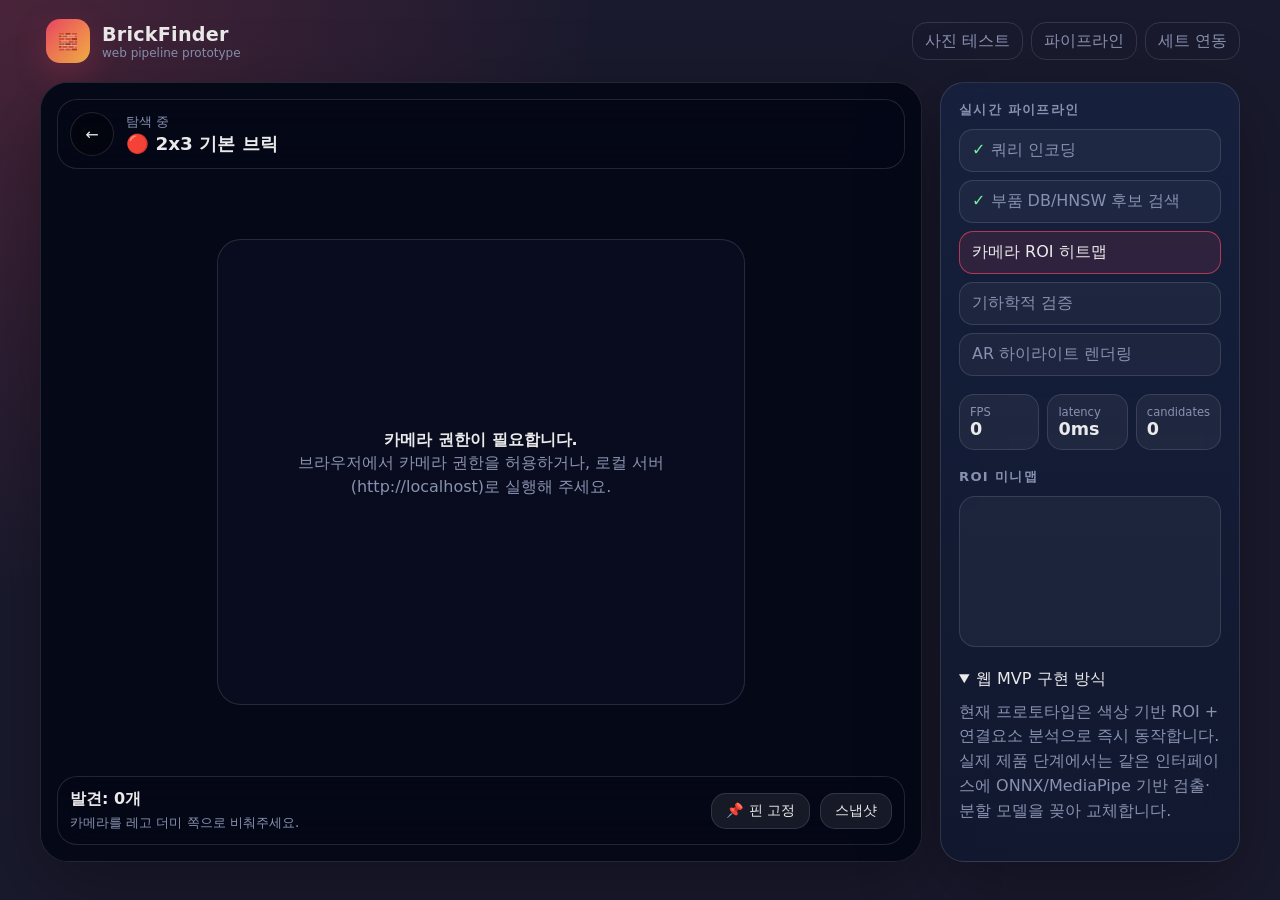
==== frontend/index.html @ 0f387ba3 "can access external network" ====
<!doctype html>
<html lang="ko">
  <head>
    <meta charset="utf-8" />
    <meta name="viewport" content="width=device-width, initial-scale=1" />
    <title>BrickFinder Web Prototype</title>
    <meta name="description" content="레고 블록 실시간 탐색 앱 웹 프로토타입" />
    <link rel="stylesheet" href="./src/styles.css" />
  </head>
  <body>
    <div class="app-shell">
      <header class="top-header">
        <button class="brand" id="goHome" aria-label="홈으로 이동">
          <span class="logo-brick" aria-hidden="true">🧱</span>
          <span>
            <strong>BrickFinder</strong>
            <small>web pipeline prototype</small>
          </span>
        </button>
        <div class="header-actions">
          <button class="ghost-button" id="openImageEval" type="button">사진 테스트</button>
          <button class="ghost-button" id="openArchitecture">파이프라인</button>
          <button class="ghost-button" id="openSetScreen">세트 연동</button>
        </div>
      </header>

      <main>
        <section class="screen active" id="homeScreen" aria-labelledby="homeTitle">
          <div class="hero-grid">
            <div class="hero-card glass-card">
              <div class="camera-placeholder" id="queryDropZone">
                <input id="manualImageInput" type="file" accept="image/*" hidden />
                <canvas id="manualPreview" width="480" height="300" aria-label="설명서 이미지 미리보기"></canvas>
                <div class="placeholder-copy" id="manualPlaceholder">
                  <span>📷</span>
                  <strong>실시간 카메라 탐지</strong>
                  <small>휴대폰 카메라로 레고 더미를 비추면 색상 ROI 후보를 바로 표시합니다.</small>
                </div>
              </div>
              <div class="row gap">
                <button class="primary-button" id="analyzeManualImage">카메라 바로 시작</button>
                <button class="secondary-button" id="pickManualImage">사진으로 타깃 만들기</button>
              </div>
            </div>

            <div class="query-panel glass-card">
              <p class="eyebrow">live camera search</p>
              <h1 id="homeTitle">카메라로 바로 레고 부품을 찾습니다</h1>
              <p class="subcopy">기본 타깃으로 카메라가 바로 열립니다. 바꾸고 싶으면 아래에 “빨간색 2x3 기본 브릭”, “blue 1x4 plate”처럼 입력하세요.</p>

              <label class="input-label" for="textQuery">자연어/텍스트 쿼리</label>
              <div class="query-input-row">
                <input id="textQuery" type="text" value="빨간색 2x3 기본 브릭" autocomplete="off" />
                <button class="primary-button" id="startTextSearch">카메라 탐지 시작</button>
              </div>

              <div class="row gap wrap">
                <button class="secondary-button" id="voiceButton">🎤 음성으로 말하기</button>
                <button class="secondary-button" id="demoButton">⚡ 데모 타깃: 파란 1x4 브릭</button>
              </div>

              <div class="recent-block">
                <div class="section-title">최근 탐색</div>
                <div class="chip-row" id="recentChips"></div>
              </div>

              <div class="match-card" id="currentTargetCard" hidden>
                <div class="swatch" id="targetSwatch"></div>
                <div>
                  <strong id="targetName">-</strong>
                  <small id="targetMeta">-</small>
                </div>
                <button class="mini-button" id="targetDetailButton">상세</button>
              </div>
            </div>
          </div>
        </section>

        <section class="screen" id="imageEvalScreen" aria-labelledby="imageEvalTitle">
          <div class="image-eval-layout">
            <div class="glass-card image-eval-card">
              <button class="ghost-button" id="backFromImageEval">← 홈으로</button>
              <p class="eyebrow">offline accuracy check</p>
              <h2 id="imageEvalTitle">정지 이미지에서 블록 찾기</h2>
              <p class="subcopy">레고 더미 사진을 올리고 찾을 블록을 입력하면 백엔드 검색 결과를 박스로 표시합니다.</p>

              <label class="input-label" for="imageEvalQuery">찾을 블록</label>
              <div class="query-input-row">
                <input id="imageEvalQuery" type="text" value="2x4 red brick" autocomplete="off" />
                <button class="primary-button" id="runImageEval" disabled>이미지 검색</button>
              </div>

              <input id="imageEvalInput" type="file" accept="image/*" hidden />
              <div class="row gap wrap">
                <button class="secondary-button" id="pickImageEval">레고 더미 이미지 선택</button>
                <span class="fine-print" id="imageEvalFileName">선택된 이미지 없음</span>
              </div>
              <p class="fine-print" id="imageEvalStatus">백엔드가 켜져 있어야 합니다: /api/search/image</p>
            </div>

            <div class="glass-card image-result-card">
              <div class="image-result-stage">
                <canvas id="imageEvalCanvas" width="960" height="640" aria-label="이미지 검색 결과"></canvas>
                <div class="placeholder-copy" id="imageEvalPlaceholder">
                  <span>▣</span>
                  <strong>이미지를 선택하면 결과가 여기에 표시됩니다</strong>
                  <small>상위 후보 bbox, confidence, 색상 지배도, 형상 점수를 함께 확인할 수 있습니다.</small>
                </div>
              </div>
              <div class="image-result-summary">
                <div>
                  <div class="section-title">검색 결과</div>
                  <strong id="imageEvalSummary">아직 실행하지 않음</strong>
                </div>
                <div class="metrics-grid compact">
                  <div><small>proposals</small><strong id="imageEvalProposalCount">0</strong></div>
                  <div><small>detections</small><strong id="imageEvalDetectionCount">0</strong></div>
                  <div><small>top score</small><strong id="imageEvalTopScore">0%</strong></div>
                </div>
              </div>
              <div class="image-detection-list" id="imageEvalDetections"></div>
            </div>
          </div>
        </section>

        <section class="screen" id="arScreen" aria-labelledby="arTitle">
          <div class="ar-layout">
            <div class="viewer-card">
              <video id="cameraVideo" playsinline muted autoplay></video>
              <canvas id="overlayCanvas"></canvas>
              <canvas id="workCanvas" width="320" height="240" hidden></canvas>
              <div class="ar-top-bar">
                <button class="circle-button" id="backFromAr" aria-label="뒤로">←</button>
                <div>
                  <small>탐색 중</small>
                  <h2 id="arTitle">-</h2>
                </div>
              </div>
              <div class="ar-bottom-bar">
                <div>
                  <strong id="foundCount">발견: 0개</strong>
                  <small id="statusText">카메라를 레고 더미 쪽으로 비춰주세요.</small>
                </div>
                <div class="row gap">
                  <button class="secondary-button small" id="pinButton">📌 핀 고정</button>
                  <button class="secondary-button small" id="snapshotButton">스냅샷</button>
                </div>
              </div>
              <div class="camera-error" id="cameraError" hidden>
                <strong>카메라 권한이 필요합니다.</strong>
                <p>브라우저에서 카메라 권한을 허용하거나, 로컬 서버(http://localhost)로 실행해 주세요.</p>
              </div>
            </div>

            <aside class="pipeline-panel glass-card">
              <div class="section-title">실시간 파이프라인</div>
              <ol class="pipeline-list" id="pipelineList">
                <li data-step="query">쿼리 인코딩</li>
                <li data-step="index">부품 DB/HNSW 후보 검색</li>
                <li data-step="roi">카메라 ROI 히트맵</li>
                <li data-step="verify">기하학적 검증</li>
                <li data-step="render">AR 하이라이트 렌더링</li>
              </ol>

              <div class="metrics-grid">
                <div><small>FPS</small><strong id="fpsMetric">0</strong></div>
                <div><small>latency</small><strong id="latencyMetric">0ms</strong></div>
                <div><small>candidates</small><strong id="candidateMetric">0</strong></div>
              </div>

              <div class="heatmap-card">
                <div class="section-title">ROI 미니맵</div>
                <canvas id="miniHeatmap" width="210" height="150"></canvas>
              </div>

              <details open>
                <summary>웹 MVP 구현 방식</summary>
                <p>
                  현재 프로토타입은 색상 기반 ROI + 연결요소 분석으로 즉시 동작합니다.
                  실제 제품 단계에서는 같은 인터페이스에 ONNX/MediaPipe 기반 검출·분할 모델을 꽂아 교체합니다.
                </p>
              </details>
            </aside>
          </div>
        </section>

        <section class="screen" id="detailScreen" aria-labelledby="detailTitle">
          <div class="detail-card glass-card">
            <button class="ghost-button" id="backFromDetail">← 돌아가기</button>
            <div class="render-box" id="detailRenderBox">
              <div class="lego-render" id="legoRender"></div>
            </div>
            <p class="eyebrow">part detail</p>
            <h2 id="detailTitle">부품 상세</h2>
            <dl class="detail-list">
              <div><dt>이름</dt><dd id="detailName">-</dd></div>
              <div><dt>색상</dt><dd id="detailColor">-</dd></div>
              <div><dt>파트 번호</dt><dd id="detailPartNum">-</dd></div>
              <div><dt>카테고리</dt><dd id="detailCategory">-</dd></div>
              <div><dt>쿼리 소스</dt><dd id="detailSource">-</dd></div>
            </dl>
            <button class="primary-button wide" id="startFromDetail">🔍 이 부품으로 탐색 시작</button>
          </div>
        </section>

        <section class="screen" id="setScreen" aria-labelledby="setTitle">
          <div class="set-grid">
            <div class="glass-card set-search-card">
              <button class="ghost-button" id="backFromSet">← 홈으로</button>
              <p class="eyebrow">Rebrickable set import</p>
              <h2 id="setTitle">세트 번호로 부품 목록 불러오기</h2>
              <p class="subcopy">API 키가 없으면 75257-1 샘플 데이터로 동작합니다.</p>

              <label class="input-label" for="setNumberInput">세트 번호</label>
              <input id="setNumberInput" type="text" value="75257-1" />

              <label class="input-label" for="apiKeyInput">Rebrickable API Key 선택 입력</label>
              <input id="apiKeyInput" type="password" placeholder="key 없이 샘플 모드 사용 가능" />

              <button class="primary-button wide" id="loadSetButton">📦 부품 목록 불러오기</button>
              <p class="fine-print">백엔드를 함께 실행하면 API 키가 서버 프록시에서 사용됩니다. 프론트만 실행할 경우 샘플 데이터로 대체됩니다.</p>
            </div>
            <div class="glass-card parts-list-card">
              <div class="row between">
                <div>
                  <div class="section-title">부품 목록</div>
                  <h3 id="setName">아직 불러오지 않음</h3>
                </div>
                <span class="pill" id="setCount">0개</span>
              </div>
              <div class="parts-list" id="setPartsList"></div>
            </div>
          </div>
        </section>

        <section class="screen" id="architectureScreen" aria-labelledby="architectureTitle">
          <div class="glass-card architecture-card">
            <button class="ghost-button" id="backFromArchitecture">← 홈으로</button>
            <p class="eyebrow">service pipeline</p>
            <h2 id="architectureTitle">웹 프로토타입 파이프라인</h2>
            <div class="architecture-flow">
              <div>텍스트/음성/이미지/세트 선택</div>
              <span>→</span>
              <div>쿼리 파서 + 임베딩 API</div>
              <span>→</span>
              <div>부품 DB + HNSW/Qdrant</div>
              <span>→</span>
              <div>브라우저 카메라 ROI 탐색</div>
              <span>→</span>
              <div>Canvas AR 하이라이트</div>
            </div>
            <div class="two-column-note">
              <div>
                <h3>현재 구현</h3>
                <p>브라우저에서 HSV 색상 분리, 연결요소 분석, 후보 박스 렌더링을 수행합니다. 프로토타입 검증과 UI/UX 피드백 수집에 적합합니다.</p>
              </div>
              <div>
                <h3>제품화 교체 지점</h3>
                <p>MobileCLIP/CLIP 임베딩, YOLO/SAM 계열 분할, ORB/RANSAC 또는 추적기를 백엔드와 Web Worker에 연결하도록 모듈 경계를 분리했습니다.</p>
              </div>
            </div>
          </div>
        </section>
      </main>
    </div>

    <script type="module" src="./src/app.js"></script>
  </body>
</html>
---- frontend/src/styles.css ----
:root {
  --bg: #1A1A2E;
  --panel: #16213E;
  --panel-2: #10182f;
  --cta: #E94560;
  --cta-2: #ff6b83;
  --text: #EAEAEA;
  --muted: #8892B0;
  --line: rgba(255, 255, 255, 0.12);
  --glass: rgba(22, 33, 62, 0.82);
  --shadow: 0 24px 80px rgba(0, 0, 0, 0.35);
  --radius: 24px;
  --radius-sm: 14px;
  color-scheme: dark;
}

* { box-sizing: border-box; }

html, body { margin: 0; min-height: 100%; background: radial-gradient(circle at top left, rgba(233,69,96,0.23), transparent 38%), var(--bg); color: var(--text); font-family: ui-sans-serif, system-ui, -apple-system, BlinkMacSystemFont, "Segoe UI", sans-serif; }

button, input { font: inherit; }
button { cursor: pointer; }

.app-shell { min-height: 100vh; padding: 18px; }

.top-header { max-width: 1200px; margin: 0 auto 18px; display: flex; align-items: center; justify-content: space-between; gap: 16px; }
.brand { display: inline-flex; align-items: center; gap: 12px; background: transparent; border: 0; color: var(--text); text-align: left; }
.brand strong { display: block; font-size: 1.2rem; letter-spacing: .2px; }
.brand small { display: block; color: var(--muted); font-size: .75rem; }
.logo-brick { width: 44px; height: 44px; border-radius: 14px; display: grid; place-items: center; background: linear-gradient(135deg, #E94560, #f6b446); box-shadow: 0 12px 32px rgba(233,69,96,0.25); }
.header-actions { display: flex; gap: 8px; }

main { max-width: 1200px; margin: 0 auto; }
.screen { display: none; animation: fadeIn .25s ease; }
.screen.active { display: block; }
@keyframes fadeIn { from { opacity: 0; transform: translateY(6px); } to { opacity: 1; transform: translateY(0); } }

.glass-card { background: linear-gradient(180deg, rgba(22,33,62,.92), rgba(16,24,47,.84)); border: 1px solid var(--line); border-radius: var(--radius); box-shadow: var(--shadow); backdrop-filter: blur(18px); }
.hero-grid { display: grid; grid-template-columns: minmax(0, 1.05fr) minmax(360px, .95fr); gap: 18px; align-items: stretch; }
.hero-card, .query-panel { padding: 22px; }
.camera-placeholder { position: relative; min-height: 360px; border: 1px dashed rgba(255,255,255,.22); border-radius: 20px; overflow: hidden; background: linear-gradient(145deg, rgba(255,255,255,.05), rgba(255,255,255,.02)); display: grid; place-items: center; }
#manualPreview { width: 100%; height: 100%; min-height: 330px; object-fit: cover; display: block; }
.placeholder-copy { position: absolute; inset: 0; display: grid; place-items: center; align-content: center; gap: 8px; padding: 24px; text-align: center; color: var(--muted); pointer-events: none; }
.placeholder-copy span { font-size: 3rem; }
.placeholder-copy strong { color: var(--text); font-size: 1.08rem; }

.eyebrow { color: var(--cta-2); text-transform: uppercase; font-size: .72rem; letter-spacing: .14em; margin: 0 0 8px; font-weight: 700; }
h1, h2, h3, p { margin-top: 0; }
h1 { font-size: clamp(2rem, 4vw, 3.45rem); line-height: 1.02; margin-bottom: 12px; }
h2 { font-size: clamp(1.55rem, 3vw, 2.25rem); margin-bottom: 10px; }
h3 { margin-bottom: 4px; }
.subcopy { color: var(--muted); line-height: 1.6; margin-bottom: 22px; }
.input-label { display: block; color: var(--muted); font-size: .9rem; margin-bottom: 8px; }
input { width: 100%; min-height: 48px; border: 1px solid var(--line); background: rgba(255,255,255,.06); color: var(--text); border-radius: 15px; padding: 0 14px; outline: none; }
input:focus { border-color: rgba(233,69,96,.75); box-shadow: 0 0 0 4px rgba(233,69,96,.12); }
.query-input-row { display: grid; grid-template-columns: 1fr auto; gap: 10px; margin-bottom: 12px; }
.row { display: flex; align-items: center; }
.row.gap { gap: 10px; }
.row.wrap { flex-wrap: wrap; }
.between { justify-content: space-between; }

.primary-button, .secondary-button, .ghost-button, .mini-button, .circle-button { border: 0; border-radius: 15px; color: var(--text); transition: transform .15s ease, box-shadow .15s ease, background .15s ease, border-color .15s ease; }
.primary-button { min-height: 48px; padding: 0 18px; background: linear-gradient(135deg, var(--cta), #ff7a45); box-shadow: 0 14px 32px rgba(233,69,96,.25); font-weight: 800; }
.secondary-button { min-height: 44px; padding: 0 14px; background: rgba(255,255,255,.08); border: 1px solid var(--line); }
.ghost-button { min-height: 38px; padding: 0 12px; background: transparent; border: 1px solid var(--line); color: var(--muted); }
.mini-button { min-height: 34px; padding: 0 12px; background: rgba(255,255,255,.08); border: 1px solid var(--line); color: var(--text); margin-left: auto; }
.circle-button { width: 44px; height: 44px; display: grid; place-items: center; border-radius: 999px; background: rgba(0,0,0,.35); border: 1px solid var(--line); }
.primary-button:hover, .secondary-button:hover, .ghost-button:hover, .mini-button:hover, .circle-button:hover { transform: translateY(-1px); }
.primary-button:disabled, .secondary-button:disabled { opacity: .5; cursor: not-allowed; transform: none; }
.small { min-height: 36px; font-size: .88rem; }
.wide { width: 100%; }

.recent-block { margin-top: 22px; }
.section-title { color: var(--muted); font-size: .82rem; font-weight: 700; text-transform: uppercase; letter-spacing: .1em; margin-bottom: 10px; }
.chip-row { display: flex; flex-wrap: wrap; gap: 8px; min-height: 34px; }
.chip { border: 1px solid var(--line); background: rgba(255,255,255,.07); color: var(--text); border-radius: 999px; padding: 8px 12px; font-size: .88rem; }
.match-card { margin-top: 20px; padding: 14px; border: 1px solid var(--line); border-radius: 18px; display: flex; align-items: center; gap: 12px; background: rgba(255,255,255,.05); }
.swatch { width: 38px; height: 38px; border-radius: 12px; border: 2px solid rgba(255,255,255,.28); box-shadow: inset 0 0 0 2px rgba(0,0,0,.15); }
.match-card small { display: block; color: var(--muted); margin-top: 4px; }

.image-eval-layout { display: grid; grid-template-columns: 360px minmax(0, 1fr); gap: 18px; align-items: start; }
.image-eval-card, .image-result-card { padding: 22px; }
.image-result-stage { position: relative; min-height: 460px; border: 1px solid var(--line); border-radius: 20px; overflow: hidden; background: #050817; display: grid; place-items: center; }
#imageEvalCanvas { width: 100%; height: auto; max-height: 70vh; display: block; }
.image-result-summary { display: grid; grid-template-columns: minmax(0, 1fr) 360px; gap: 14px; align-items: center; margin-top: 16px; }
.metrics-grid.compact { margin: 0; }
.image-detection-list { display: grid; grid-template-columns: repeat(auto-fit, minmax(220px, 1fr)); gap: 10px; margin-top: 14px; max-height: 210px; overflow: auto; padding-right: 4px; }
.detection-row { border: 1px solid var(--line); border-radius: 14px; padding: 11px; background: rgba(255,255,255,.05); }
.detection-row strong, .detection-row span, .detection-row small { display: block; }
.detection-row span { color: var(--text); margin-top: 4px; font-size: .88rem; }
.detection-row small { color: var(--muted); margin-top: 4px; line-height: 1.45; }

.ar-layout { display: grid; grid-template-columns: minmax(0, 1fr) 300px; gap: 18px; align-items: stretch; }
.viewer-card { position: relative; min-height: calc(100vh - 120px); overflow: hidden; border-radius: 28px; border: 1px solid var(--line); background: #050817; box-shadow: var(--shadow); }
#cameraVideo, #overlayCanvas { position: absolute; inset: 0; width: 100%; height: 100%; object-fit: cover; }
#overlayCanvas { pointer-events: none; }
.ar-top-bar, .ar-bottom-bar { position: absolute; left: 16px; right: 16px; display: flex; align-items: center; justify-content: space-between; gap: 12px; z-index: 3; padding: 12px; border: 1px solid rgba(255,255,255,.12); background: rgba(5,8,23,.58); border-radius: 20px; backdrop-filter: blur(16px); }
.ar-top-bar { top: 16px; justify-content: flex-start; }
.ar-top-bar small { color: var(--muted); display: block; }
.ar-top-bar h2 { margin: 0; font-size: 1.15rem; }
.ar-bottom-bar { bottom: 16px; }
.ar-bottom-bar strong, .ar-bottom-bar small { display: block; }
.ar-bottom-bar small { color: var(--muted); margin-top: 4px; }
.camera-error { position: absolute; inset: 20%; display: grid; align-content: center; justify-items: center; text-align: center; z-index: 5; background: rgba(10,14,32,.92); border: 1px solid var(--line); border-radius: 24px; padding: 24px; }
.camera-error p { color: var(--muted); line-height: 1.5; }

.pipeline-panel { padding: 18px; }
.pipeline-list { list-style: none; padding: 0; margin: 0 0 18px; display: grid; gap: 8px; }
.pipeline-list li { padding: 10px 12px; border: 1px solid var(--line); border-radius: 14px; color: var(--muted); background: rgba(255,255,255,.04); }
.pipeline-list li.active { color: var(--text); border-color: rgba(233,69,96,.7); background: rgba(233,69,96,.12); }
.pipeline-list li.done::before { content: "✓ "; color: #75f0a0; }
.metrics-grid { display: grid; grid-template-columns: repeat(3, 1fr); gap: 8px; margin-bottom: 18px; }
.metrics-grid div { border: 1px solid var(--line); border-radius: 15px; padding: 10px; background: rgba(255,255,255,.05); }
.metrics-grid small { display: block; color: var(--muted); font-size: .72rem; }
.metrics-grid strong { font-size: 1.1rem; }
.heatmap-card { margin-bottom: 16px; }
#miniHeatmap { width: 100%; border: 1px solid var(--line); border-radius: 16px; background: rgba(255,255,255,.04); }
details { color: var(--muted); line-height: 1.55; }
summary { color: var(--text); cursor: pointer; margin-bottom: 8px; }

.detail-card { max-width: 620px; margin: 0 auto; padding: 22px; }
.render-box { min-height: 240px; display: grid; place-items: center; border: 1px solid var(--line); border-radius: 20px; background: radial-gradient(circle, rgba(255,255,255,.10), rgba(255,255,255,.03)); margin: 16px 0 22px; }
.lego-render { width: 190px; height: 110px; position: relative; border-radius: 16px; background: var(--lego-color, #E94560); box-shadow: 0 28px 45px rgba(0,0,0,.25), inset 0 12px 16px rgba(255,255,255,.25), inset 0 -16px 18px rgba(0,0,0,.22); }
.lego-render::before { content: ""; position: absolute; left: 18px; right: 18px; top: -28px; height: 44px; background: repeating-radial-gradient(circle at 20px 20px, rgba(255,255,255,.35) 0 8px, rgba(0,0,0,.12) 9px 13px, transparent 14px 40px), var(--lego-color, #E94560); border-radius: 16px; box-shadow: inset 0 7px 12px rgba(255,255,255,.25); }
.detail-list { display: grid; gap: 10px; margin: 0 0 22px; }
.detail-list div { display: grid; grid-template-columns: 130px 1fr; gap: 12px; padding: 12px; border: 1px solid var(--line); border-radius: 15px; background: rgba(255,255,255,.04); }
dt { color: var(--muted); }
dd { margin: 0; }

.set-grid { display: grid; grid-template-columns: 360px 1fr; gap: 18px; }
.set-search-card, .parts-list-card { padding: 22px; }
.fine-print { color: var(--muted); font-size: .82rem; line-height: 1.5; margin: 12px 0 0; }
.pill { border: 1px solid var(--line); border-radius: 999px; padding: 7px 12px; color: var(--muted); background: rgba(255,255,255,.06); }
.parts-list { display: grid; gap: 10px; margin-top: 18px; max-height: 62vh; overflow: auto; padding-right: 4px; }
.part-row { display: flex; align-items: center; gap: 12px; padding: 12px; border: 1px solid var(--line); background: rgba(255,255,255,.05); border-radius: 16px; }
.part-row:hover { border-color: rgba(233,69,96,.55); }
.part-row .swatch { width: 34px; height: 34px; }
.part-row strong, .part-row small { display: block; }
.part-row small { color: var(--muted); margin-top: 3px; }

.architecture-card { padding: 22px; }
.architecture-flow { display: grid; grid-template-columns: 1fr auto 1fr auto 1fr auto 1fr auto 1fr; align-items: center; gap: 10px; margin: 22px 0; }
.architecture-flow div { min-height: 92px; display: grid; place-items: center; text-align: center; padding: 12px; border: 1px solid var(--line); border-radius: 18px; background: rgba(255,255,255,.05); }
.architecture-flow span { color: var(--cta-2); font-size: 1.4rem; }
.two-column-note { display: grid; grid-template-columns: repeat(2, 1fr); gap: 16px; }
.two-column-note div { border: 1px solid var(--line); border-radius: 18px; padding: 16px; background: rgba(255,255,255,.04); }
.two-column-note p { color: var(--muted); line-height: 1.55; margin-bottom: 0; }

@media (max-width: 980px) {
  .hero-grid, .image-eval-layout, .image-result-summary, .ar-layout, .set-grid, .two-column-note { grid-template-columns: 1fr; }
  .viewer-card { min-height: 72vh; }
  .architecture-flow { grid-template-columns: 1fr; }
  .architecture-flow span { transform: rotate(90deg); justify-self: center; }
}

@media (max-width: 640px) {
  .app-shell { padding: 12px; }
  .top-header { align-items: flex-start; }
  .header-actions { flex-direction: column; }
  .query-input-row { grid-template-columns: 1fr; }
  .hero-card, .query-panel, .set-search-card, .parts-list-card, .detail-card, .architecture-card { padding: 16px; }
  .camera-placeholder { min-height: 260px; }
  .ar-top-bar, .ar-bottom-bar { left: 10px; right: 10px; }
  .ar-bottom-bar { flex-direction: column; align-items: stretch; }
  .metrics-grid { grid-template-columns: 1fr; }
}
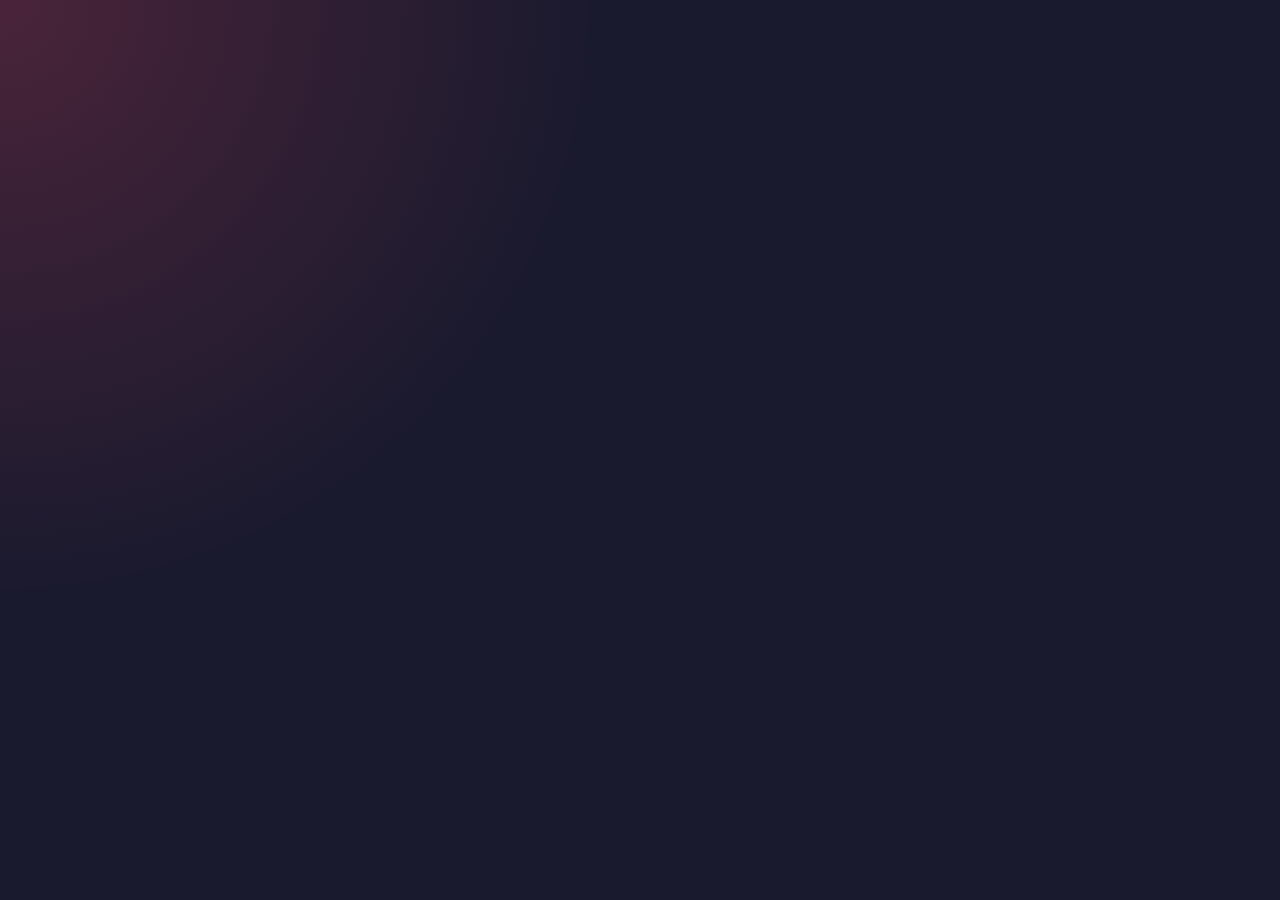
==== commit 417b07e7: "Frontend: set BRICKFINDER_API_BASE to Render URL and add index.html for Pages" ====
--- a/frontend/index.html
+++ b/frontend/index.html
@@ -1,269 +1,17 @@
-<!doctype html>
+<!DOCTYPE html>
 <html lang="ko">
-  <head>
-    <meta charset="utf-8" />
-    <meta name="viewport" content="width=device-width, initial-scale=1" />
-    <title>BrickFinder Web Prototype</title>
-    <meta name="description" content="레고 블록 실시간 탐색 앱 웹 프로토타입" />
-    <link rel="stylesheet" href="./src/styles.css" />
-  </head>
-  <body>
-    <div class="app-shell">
-      <header class="top-header">
-        <button class="brand" id="goHome" aria-label="홈으로 이동">
-          <span class="logo-brick" aria-hidden="true">🧱</span>
-          <span>
-            <strong>BrickFinder</strong>
-            <small>web pipeline prototype</small>
-          </span>
-        </button>
-        <div class="header-actions">
-          <button class="ghost-button" id="openImageEval" type="button">사진 테스트</button>
-          <button class="ghost-button" id="openArchitecture">파이프라인</button>
-          <button class="ghost-button" id="openSetScreen">세트 연동</button>
-        </div>
-      </header>
-
-      <main>
-        <section class="screen active" id="homeScreen" aria-labelledby="homeTitle">
-          <div class="hero-grid">
-            <div class="hero-card glass-card">
-              <div class="camera-placeholder" id="queryDropZone">
-                <input id="manualImageInput" type="file" accept="image/*" hidden />
-                <canvas id="manualPreview" width="480" height="300" aria-label="설명서 이미지 미리보기"></canvas>
-                <div class="placeholder-copy" id="manualPlaceholder">
-                  <span>📷</span>
-                  <strong>실시간 카메라 탐지</strong>
-                  <small>휴대폰 카메라로 레고 더미를 비추면 색상 ROI 후보를 바로 표시합니다.</small>
-                </div>
-              </div>
-              <div class="row gap">
-                <button class="primary-button" id="analyzeManualImage">카메라 바로 시작</button>
-                <button class="secondary-button" id="pickManualImage">사진으로 타깃 만들기</button>
-              </div>
-            </div>
-
-            <div class="query-panel glass-card">
-              <p class="eyebrow">live camera search</p>
-              <h1 id="homeTitle">카메라로 바로 레고 부품을 찾습니다</h1>
-              <p class="subcopy">기본 타깃으로 카메라가 바로 열립니다. 바꾸고 싶으면 아래에 “빨간색 2x3 기본 브릭”, “blue 1x4 plate”처럼 입력하세요.</p>
-
-              <label class="input-label" for="textQuery">자연어/텍스트 쿼리</label>
-              <div class="query-input-row">
-                <input id="textQuery" type="text" value="빨간색 2x3 기본 브릭" autocomplete="off" />
-                <button class="primary-button" id="startTextSearch">카메라 탐지 시작</button>
-              </div>
-
-              <div class="row gap wrap">
-                <button class="secondary-button" id="voiceButton">🎤 음성으로 말하기</button>
-                <button class="secondary-button" id="demoButton">⚡ 데모 타깃: 파란 1x4 브릭</button>
-              </div>
-
-              <div class="recent-block">
-                <div class="section-title">최근 탐색</div>
-                <div class="chip-row" id="recentChips"></div>
-              </div>
-
-              <div class="match-card" id="currentTargetCard" hidden>
-                <div class="swatch" id="targetSwatch"></div>
-                <div>
-                  <strong id="targetName">-</strong>
-                  <small id="targetMeta">-</small>
-                </div>
-                <button class="mini-button" id="targetDetailButton">상세</button>
-              </div>
-            </div>
-          </div>
-        </section>
-
-        <section class="screen" id="imageEvalScreen" aria-labelledby="imageEvalTitle">
-          <div class="image-eval-layout">
-            <div class="glass-card image-eval-card">
-              <button class="ghost-button" id="backFromImageEval">← 홈으로</button>
-              <p class="eyebrow">offline accuracy check</p>
-              <h2 id="imageEvalTitle">정지 이미지에서 블록 찾기</h2>
-              <p class="subcopy">레고 더미 사진을 올리고 찾을 블록을 입력하면 백엔드 검색 결과를 박스로 표시합니다.</p>
-
-              <label class="input-label" for="imageEvalQuery">찾을 블록</label>
-              <div class="query-input-row">
-                <input id="imageEvalQuery" type="text" value="2x4 red brick" autocomplete="off" />
-                <button class="primary-button" id="runImageEval" disabled>이미지 검색</button>
-              </div>
-
-              <input id="imageEvalInput" type="file" accept="image/*" hidden />
-              <div class="row gap wrap">
-                <button class="secondary-button" id="pickImageEval">레고 더미 이미지 선택</button>
-                <span class="fine-print" id="imageEvalFileName">선택된 이미지 없음</span>
-              </div>
-              <p class="fine-print" id="imageEvalStatus">백엔드가 켜져 있어야 합니다: /api/search/image</p>
-            </div>
-
-            <div class="glass-card image-result-card">
-              <div class="image-result-stage">
-                <canvas id="imageEvalCanvas" width="960" height="640" aria-label="이미지 검색 결과"></canvas>
-                <div class="placeholder-copy" id="imageEvalPlaceholder">
-                  <span>▣</span>
-                  <strong>이미지를 선택하면 결과가 여기에 표시됩니다</strong>
-                  <small>상위 후보 bbox, confidence, 색상 지배도, 형상 점수를 함께 확인할 수 있습니다.</small>
-                </div>
-              </div>
-              <div class="image-result-summary">
-                <div>
-                  <div class="section-title">검색 결과</div>
-                  <strong id="imageEvalSummary">아직 실행하지 않음</strong>
-                </div>
-                <div class="metrics-grid compact">
-                  <div><small>proposals</small><strong id="imageEvalProposalCount">0</strong></div>
-                  <div><small>detections</small><strong id="imageEvalDetectionCount">0</strong></div>
-                  <div><small>top score</small><strong id="imageEvalTopScore">0%</strong></div>
-                </div>
-              </div>
-              <div class="image-detection-list" id="imageEvalDetections"></div>
-            </div>
-          </div>
-        </section>
-
-        <section class="screen" id="arScreen" aria-labelledby="arTitle">
-          <div class="ar-layout">
-            <div class="viewer-card">
-              <video id="cameraVideo" playsinline muted autoplay></video>
-              <canvas id="overlayCanvas"></canvas>
-              <canvas id="workCanvas" width="320" height="240" hidden></canvas>
-              <div class="ar-top-bar">
-                <button class="circle-button" id="backFromAr" aria-label="뒤로">←</button>
-                <div>
-                  <small>탐색 중</small>
-                  <h2 id="arTitle">-</h2>
-                </div>
-              </div>
-              <div class="ar-bottom-bar">
-                <div>
-                  <strong id="foundCount">발견: 0개</strong>
-                  <small id="statusText">카메라를 레고 더미 쪽으로 비춰주세요.</small>
-                </div>
-                <div class="row gap">
-                  <button class="secondary-button small" id="pinButton">📌 핀 고정</button>
-                  <button class="secondary-button small" id="snapshotButton">스냅샷</button>
-                </div>
-              </div>
-              <div class="camera-error" id="cameraError" hidden>
-                <strong>카메라 권한이 필요합니다.</strong>
-                <p>브라우저에서 카메라 권한을 허용하거나, 로컬 서버(http://localhost)로 실행해 주세요.</p>
-              </div>
-            </div>
-
-            <aside class="pipeline-panel glass-card">
-              <div class="section-title">실시간 파이프라인</div>
-              <ol class="pipeline-list" id="pipelineList">
-                <li data-step="query">쿼리 인코딩</li>
-                <li data-step="index">부품 DB/HNSW 후보 검색</li>
-                <li data-step="roi">카메라 ROI 히트맵</li>
-                <li data-step="verify">기하학적 검증</li>
-                <li data-step="render">AR 하이라이트 렌더링</li>
-              </ol>
-
-              <div class="metrics-grid">
-                <div><small>FPS</small><strong id="fpsMetric">0</strong></div>
-                <div><small>latency</small><strong id="latencyMetric">0ms</strong></div>
-                <div><small>candidates</small><strong id="candidateMetric">0</strong></div>
-              </div>
-
-              <div class="heatmap-card">
-                <div class="section-title">ROI 미니맵</div>
-                <canvas id="miniHeatmap" width="210" height="150"></canvas>
-              </div>
-
-              <details open>
-                <summary>웹 MVP 구현 방식</summary>
-                <p>
-                  현재 프로토타입은 색상 기반 ROI + 연결요소 분석으로 즉시 동작합니다.
-                  실제 제품 단계에서는 같은 인터페이스에 ONNX/MediaPipe 기반 검출·분할 모델을 꽂아 교체합니다.
-                </p>
-              </details>
-            </aside>
-          </div>
-        </section>
-
-        <section class="screen" id="detailScreen" aria-labelledby="detailTitle">
-          <div class="detail-card glass-card">
-            <button class="ghost-button" id="backFromDetail">← 돌아가기</button>
-            <div class="render-box" id="detailRenderBox">
-              <div class="lego-render" id="legoRender"></div>
-            </div>
-            <p class="eyebrow">part detail</p>
-            <h2 id="detailTitle">부품 상세</h2>
-            <dl class="detail-list">
-              <div><dt>이름</dt><dd id="detailName">-</dd></div>
-              <div><dt>색상</dt><dd id="detailColor">-</dd></div>
-              <div><dt>파트 번호</dt><dd id="detailPartNum">-</dd></div>
-              <div><dt>카테고리</dt><dd id="detailCategory">-</dd></div>
-              <div><dt>쿼리 소스</dt><dd id="detailSource">-</dd></div>
-            </dl>
-            <button class="primary-button wide" id="startFromDetail">🔍 이 부품으로 탐색 시작</button>
-          </div>
-        </section>
-
-        <section class="screen" id="setScreen" aria-labelledby="setTitle">
-          <div class="set-grid">
-            <div class="glass-card set-search-card">
-              <button class="ghost-button" id="backFromSet">← 홈으로</button>
-              <p class="eyebrow">Rebrickable set import</p>
-              <h2 id="setTitle">세트 번호로 부품 목록 불러오기</h2>
-              <p class="subcopy">API 키가 없으면 75257-1 샘플 데이터로 동작합니다.</p>
-
-              <label class="input-label" for="setNumberInput">세트 번호</label>
-              <input id="setNumberInput" type="text" value="75257-1" />
-
-              <label class="input-label" for="apiKeyInput">Rebrickable API Key 선택 입력</label>
-              <input id="apiKeyInput" type="password" placeholder="key 없이 샘플 모드 사용 가능" />
-
-              <button class="primary-button wide" id="loadSetButton">📦 부품 목록 불러오기</button>
-              <p class="fine-print">백엔드를 함께 실행하면 API 키가 서버 프록시에서 사용됩니다. 프론트만 실행할 경우 샘플 데이터로 대체됩니다.</p>
-            </div>
-            <div class="glass-card parts-list-card">
-              <div class="row between">
-                <div>
-                  <div class="section-title">부품 목록</div>
-                  <h3 id="setName">아직 불러오지 않음</h3>
-                </div>
-                <span class="pill" id="setCount">0개</span>
-              </div>
-              <div class="parts-list" id="setPartsList"></div>
-            </div>
-          </div>
-        </section>
-
-        <section class="screen" id="architectureScreen" aria-labelledby="architectureTitle">
-          <div class="glass-card architecture-card">
-            <button class="ghost-button" id="backFromArchitecture">← 홈으로</button>
-            <p class="eyebrow">service pipeline</p>
-            <h2 id="architectureTitle">웹 프로토타입 파이프라인</h2>
-            <div class="architecture-flow">
-              <div>텍스트/음성/이미지/세트 선택</div>
-              <span>→</span>
-              <div>쿼리 파서 + 임베딩 API</div>
-              <span>→</span>
-              <div>부품 DB + HNSW/Qdrant</div>
-              <span>→</span>
-              <div>브라우저 카메라 ROI 탐색</div>
-              <span>→</span>
-              <div>Canvas AR 하이라이트</div>
-            </div>
-            <div class="two-column-note">
-              <div>
-                <h3>현재 구현</h3>
-                <p>브라우저에서 HSV 색상 분리, 연결요소 분석, 후보 박스 렌더링을 수행합니다. 프로토타입 검증과 UI/UX 피드백 수집에 적합합니다.</p>
-              </div>
-              <div>
-                <h3>제품화 교체 지점</h3>
-                <p>MobileCLIP/CLIP 임베딩, YOLO/SAM 계열 분할, ORB/RANSAC 또는 추적기를 백엔드와 Web Worker에 연결하도록 모듈 경계를 분리했습니다.</p>
-              </div>
-            </div>
-          </div>
-        </section>
-      </main>
-    </div>
-
-    <script type="module" src="./src/app.js"></script>
-  </body>
+<head>
+    <meta charset="UTF-8">
+    <meta name="viewport" content="width=device-width, initial-scale=1.0">
+    <title>Lego Finder</title>
+    <link rel="stylesheet" href="src/styles.css">
+</head>
+<body>
+    <script>
+        // 배포된 백엔드 URL 설정 (Render에서 배포된 엔드포인트)
+        window.BRICKFINDER_API_BASE = 'https://finding-lego.onrender.com';
+    </script>
+    <script src="src/app.js"></script>
+    <div id="app"></div>
+</body>
 </html>
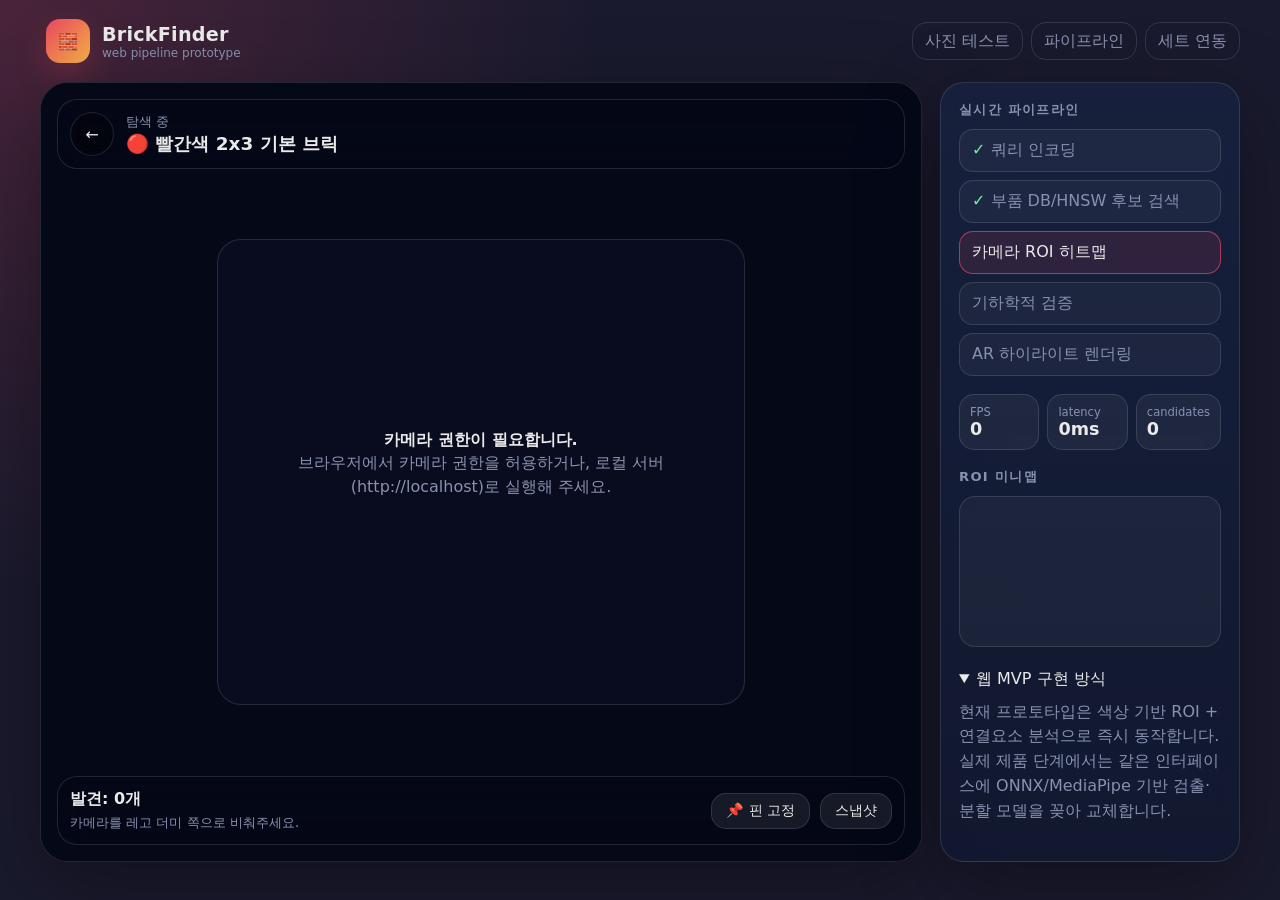
==== commit dcc1a241: "fix: 사라진 index.html UI 코드 복구" ====
--- a/frontend/index.html
+++ b/frontend/index.html
@@ -1,17 +1,272 @@
-<!DOCTYPE html>
+<!doctype html>
 <html lang="ko">
-<head>
-    <meta charset="UTF-8">
-    <meta name="viewport" content="width=device-width, initial-scale=1.0">
-    <title>Lego Finder</title>
-    <link rel="stylesheet" href="src/styles.css">
-</head>
-<body>
+  <head>
+    <meta charset="utf-8" />
+    <meta name="viewport" content="width=device-width, initial-scale=1" />
+    <title>BrickFinder Web Prototype</title>
+    <meta name="description" content="레고 블록 실시간 탐색 앱 웹 프로토타입" />
+    <link rel="stylesheet" href="./src/styles.css" />
+  </head>
+  <body>
+    <div class="app-shell">
+      <header class="top-header">
+        <button class="brand" id="goHome" aria-label="홈으로 이동">
+          <span class="logo-brick" aria-hidden="true">🧱</span>
+          <span>
+            <strong>BrickFinder</strong>
+            <small>web pipeline prototype</small>
+          </span>
+        </button>
+        <div class="header-actions">
+          <button class="ghost-button" id="openImageEval" type="button">사진 테스트</button>
+          <button class="ghost-button" id="openArchitecture">파이프라인</button>
+          <button class="ghost-button" id="openSetScreen">세트 연동</button>
+        </div>
+      </header>
+
+      <main>
+        <section class="screen active" id="homeScreen" aria-labelledby="homeTitle">
+          <div class="hero-grid">
+            <div class="hero-card glass-card">
+              <div class="camera-placeholder" id="queryDropZone">
+                <input id="manualImageInput" type="file" accept="image/*" hidden />
+                <canvas id="manualPreview" width="480" height="300" aria-label="설명서 이미지 미리보기"></canvas>
+                <div class="placeholder-copy" id="manualPlaceholder">
+                  <span>📷</span>
+                  <strong>실시간 카메라 탐지</strong>
+                  <small>휴대폰 카메라로 레고 더미를 비추면 색상 ROI 후보를 바로 표시합니다.</small>
+                </div>
+              </div>
+              <div class="row gap">
+                <button class="primary-button" id="analyzeManualImage">카메라 바로 시작</button>
+                <button class="secondary-button" id="pickManualImage">사진으로 타깃 만들기</button>
+              </div>
+            </div>
+
+            <div class="query-panel glass-card">
+              <p class="eyebrow">live camera search</p>
+              <h1 id="homeTitle">카메라로 바로 레고 부품을 찾습니다</h1>
+              <p class="subcopy">기본 타깃으로 카메라가 바로 열립니다. 바꾸고 싶으면 아래에 “빨간색 2x3 기본 브릭”, “blue 1x4 plate”처럼 입력하세요.</p>
+
+              <label class="input-label" for="textQuery">자연어/텍스트 쿼리</label>
+              <div class="query-input-row">
+                <input id="textQuery" type="text" value="빨간색 2x3 기본 브릭" autocomplete="off" />
+                <button class="primary-button" id="startTextSearch">카메라 탐지 시작</button>
+              </div>
+
+              <div class="row gap wrap">
+                <button class="secondary-button" id="voiceButton">🎤 음성으로 말하기</button>
+                <button class="secondary-button" id="demoButton">⚡ 데모 타깃: 파란 1x4 브릭</button>
+              </div>
+
+              <div class="recent-block">
+                <div class="section-title">최근 탐색</div>
+                <div class="chip-row" id="recentChips"></div>
+              </div>
+
+              <div class="match-card" id="currentTargetCard" hidden>
+                <div class="swatch" id="targetSwatch"></div>
+                <div>
+                  <strong id="targetName">-</strong>
+                  <small id="targetMeta">-</small>
+                </div>
+                <button class="mini-button" id="targetDetailButton">상세</button>
+              </div>
+            </div>
+          </div>
+        </section>
+
+        <section class="screen" id="imageEvalScreen" aria-labelledby="imageEvalTitle">
+          <div class="image-eval-layout">
+            <div class="glass-card image-eval-card">
+              <button class="ghost-button" id="backFromImageEval">← 홈으로</button>
+              <p class="eyebrow">offline accuracy check</p>
+              <h2 id="imageEvalTitle">정지 이미지에서 블록 찾기</h2>
+              <p class="subcopy">레고 더미 사진을 올리고 찾을 블록을 입력하면 백엔드 검색 결과를 박스로 표시합니다.</p>
+
+              <label class="input-label" for="imageEvalQuery">찾을 블록</label>
+              <div class="query-input-row">
+                <input id="imageEvalQuery" type="text" value="2x4 red brick" autocomplete="off" />
+                <button class="primary-button" id="runImageEval" disabled>이미지 검색</button>
+              </div>
+
+              <input id="imageEvalInput" type="file" accept="image/*" hidden />
+              <div class="row gap wrap">
+                <button class="secondary-button" id="pickImageEval">레고 더미 이미지 선택</button>
+                <span class="fine-print" id="imageEvalFileName">선택된 이미지 없음</span>
+              </div>
+              <p class="fine-print" id="imageEvalStatus">백엔드가 켜져 있어야 합니다: /api/search/image</p>
+            </div>
+
+            <div class="glass-card image-result-card">
+              <div class="image-result-stage">
+                <canvas id="imageEvalCanvas" width="960" height="640" aria-label="이미지 검색 결과"></canvas>
+                <div class="placeholder-copy" id="imageEvalPlaceholder">
+                  <span>▣</span>
+                  <strong>이미지를 선택하면 결과가 여기에 표시됩니다</strong>
+                  <small>상위 후보 bbox, confidence, 색상 지배도, 형상 점수를 함께 확인할 수 있습니다.</small>
+                </div>
+              </div>
+              <div class="image-result-summary">
+                <div>
+                  <div class="section-title">검색 결과</div>
+                  <strong id="imageEvalSummary">아직 실행하지 않음</strong>
+                </div>
+                <div class="metrics-grid compact">
+                  <div><small>proposals</small><strong id="imageEvalProposalCount">0</strong></div>
+                  <div><small>detections</small><strong id="imageEvalDetectionCount">0</strong></div>
+                  <div><small>top score</small><strong id="imageEvalTopScore">0%</strong></div>
+                </div>
+              </div>
+              <div class="image-detection-list" id="imageEvalDetections"></div>
+            </div>
+          </div>
+        </section>
+
+        <section class="screen" id="arScreen" aria-labelledby="arTitle">
+          <div class="ar-layout">
+            <div class="viewer-card">
+              <video id="cameraVideo" playsinline muted autoplay></video>
+              <canvas id="overlayCanvas"></canvas>
+              <canvas id="workCanvas" width="320" height="240" hidden></canvas>
+              <div class="ar-top-bar">
+                <button class="circle-button" id="backFromAr" aria-label="뒤로">←</button>
+                <div>
+                  <small>탐색 중</small>
+                  <h2 id="arTitle">-</h2>
+                </div>
+              </div>
+              <div class="ar-bottom-bar">
+                <div>
+                  <strong id="foundCount">발견: 0개</strong>
+                  <small id="statusText">카메라를 레고 더미 쪽으로 비춰주세요.</small>
+                </div>
+                <div class="row gap">
+                  <button class="secondary-button small" id="pinButton">📌 핀 고정</button>
+                  <button class="secondary-button small" id="snapshotButton">스냅샷</button>
+                </div>
+              </div>
+              <div class="camera-error" id="cameraError" hidden>
+                <strong>카메라 권한이 필요합니다.</strong>
+                <p>브라우저에서 카메라 권한을 허용하거나, 로컬 서버(http://localhost)로 실행해 주세요.</p>
+              </div>
+            </div>
+
+            <aside class="pipeline-panel glass-card">
+              <div class="section-title">실시간 파이프라인</div>
+              <ol class="pipeline-list" id="pipelineList">
+                <li data-step="query">쿼리 인코딩</li>
+                <li data-step="index">부품 DB/HNSW 후보 검색</li>
+                <li data-step="roi">카메라 ROI 히트맵</li>
+                <li data-step="verify">기하학적 검증</li>
+                <li data-step="render">AR 하이라이트 렌더링</li>
+              </ol>
+
+              <div class="metrics-grid">
+                <div><small>FPS</small><strong id="fpsMetric">0</strong></div>
+                <div><small>latency</small><strong id="latencyMetric">0ms</strong></div>
+                <div><small>candidates</small><strong id="candidateMetric">0</strong></div>
+              </div>
+
+              <div class="heatmap-card">
+                <div class="section-title">ROI 미니맵</div>
+                <canvas id="miniHeatmap" width="210" height="150"></canvas>
+              </div>
+
+              <details open>
+                <summary>웹 MVP 구현 방식</summary>
+                <p>
+                  현재 프로토타입은 색상 기반 ROI + 연결요소 분석으로 즉시 동작합니다.
+                  실제 제품 단계에서는 같은 인터페이스에 ONNX/MediaPipe 기반 검출·분할 모델을 꽂아 교체합니다.
+                </p>
+              </details>
+            </aside>
+          </div>
+        </section>
+
+        <section class="screen" id="detailScreen" aria-labelledby="detailTitle">
+          <div class="detail-card glass-card">
+            <button class="ghost-button" id="backFromDetail">← 돌아가기</button>
+            <div class="render-box" id="detailRenderBox">
+              <div class="lego-render" id="legoRender"></div>
+            </div>
+            <p class="eyebrow">part detail</p>
+            <h2 id="detailTitle">부품 상세</h2>
+            <dl class="detail-list">
+              <div><dt>이름</dt><dd id="detailName">-</dd></div>
+              <div><dt>색상</dt><dd id="detailColor">-</dd></div>
+              <div><dt>파트 번호</dt><dd id="detailPartNum">-</dd></div>
+              <div><dt>카테고리</dt><dd id="detailCategory">-</dd></div>
+              <div><dt>쿼리 소스</dt><dd id="detailSource">-</dd></div>
+            </dl>
+            <button class="primary-button wide" id="startFromDetail">🔍 이 부품으로 탐색 시작</button>
+          </div>
+        </section>
+
+        <section class="screen" id="setScreen" aria-labelledby="setTitle">
+          <div class="set-grid">
+            <div class="glass-card set-search-card">
+              <button class="ghost-button" id="backFromSet">← 홈으로</button>
+              <p class="eyebrow">Rebrickable set import</p>
+              <h2 id="setTitle">세트 번호로 부품 목록 불러오기</h2>
+              <p class="subcopy">API 키가 없으면 75257-1 샘플 데이터로 동작합니다.</p>
+
+              <label class="input-label" for="setNumberInput">세트 번호</label>
+              <input id="setNumberInput" type="text" value="75257-1" />
+
+              <label class="input-label" for="apiKeyInput">Rebrickable API Key 선택 입력</label>
+              <input id="apiKeyInput" type="password" placeholder="key 없이 샘플 모드 사용 가능" />
+
+              <button class="primary-button wide" id="loadSetButton">📦 부품 목록 불러오기</button>
+              <p class="fine-print">백엔드를 함께 실행하면 API 키가 서버 프록시에서 사용됩니다. 프론트만 실행할 경우 샘플 데이터로 대체됩니다.</p>
+            </div>
+            <div class="glass-card parts-list-card">
+              <div class="row between">
+                <div>
+                  <div class="section-title">부품 목록</div>
+                  <h3 id="setName">아직 불러오지 않음</h3>
+                </div>
+                <span class="pill" id="setCount">0개</span>
+              </div>
+              <div class="parts-list" id="setPartsList"></div>
+            </div>
+          </div>
+        </section>
+
+        <section class="screen" id="architectureScreen" aria-labelledby="architectureTitle">
+          <div class="glass-card architecture-card">
+            <button class="ghost-button" id="backFromArchitecture">← 홈으로</button>
+            <p class="eyebrow">service pipeline</p>
+            <h2 id="architectureTitle">웹 프로토타입 파이프라인</h2>
+            <div class="architecture-flow">
+              <div>텍스트/음성/이미지/세트 선택</div>
+              <span>→</span>
+              <div>쿼리 파서 + 임베딩 API</div>
+              <span>→</span>
+              <div>부품 DB + HNSW/Qdrant</div>
+              <span>→</span>
+              <div>브라우저 카메라 ROI 탐색</div>
+              <span>→</span>
+              <div>Canvas AR 하이라이트</div>
+            </div>
+            <div class="two-column-note">
+              <div>
+                <h3>현재 구현</h3>
+                <p>브라우저에서 HSV 색상 분리, 연결요소 분석, 후보 박스 렌더링을 수행합니다. 프로토타입 검증과 UI/UX 피드백 수집에 적합합니다.</p>
+              </div>
+              <div>
+                <h3>제품화 교체 지점</h3>
+                <p>MobileCLIP/CLIP 임베딩, YOLO/SAM 계열 분할, ORB/RANSAC 또는 추적기를 백엔드와 Web Worker에 연결하도록 모듈 경계를 분리했습니다.</p>
+              </div>
+            </div>
+          </div>
+        </section>
+      </main>
+    </div>
+
     <script>
-        // 배포된 백엔드 URL 설정 (Render에서 배포된 엔드포인트)
-        window.BRICKFINDER_API_BASE = 'https://finding-lego.onrender.com';
+      window.BRICKFINDER_API_BASE = 'https://lego-finder-backend.onrender.com';
     </script>
-    <script src="src/app.js"></script>
-    <div id="app"></div>
-</body>
-</html>
+    <script type="module" src="./src/app.js"></script>
+  </body>
+</html>
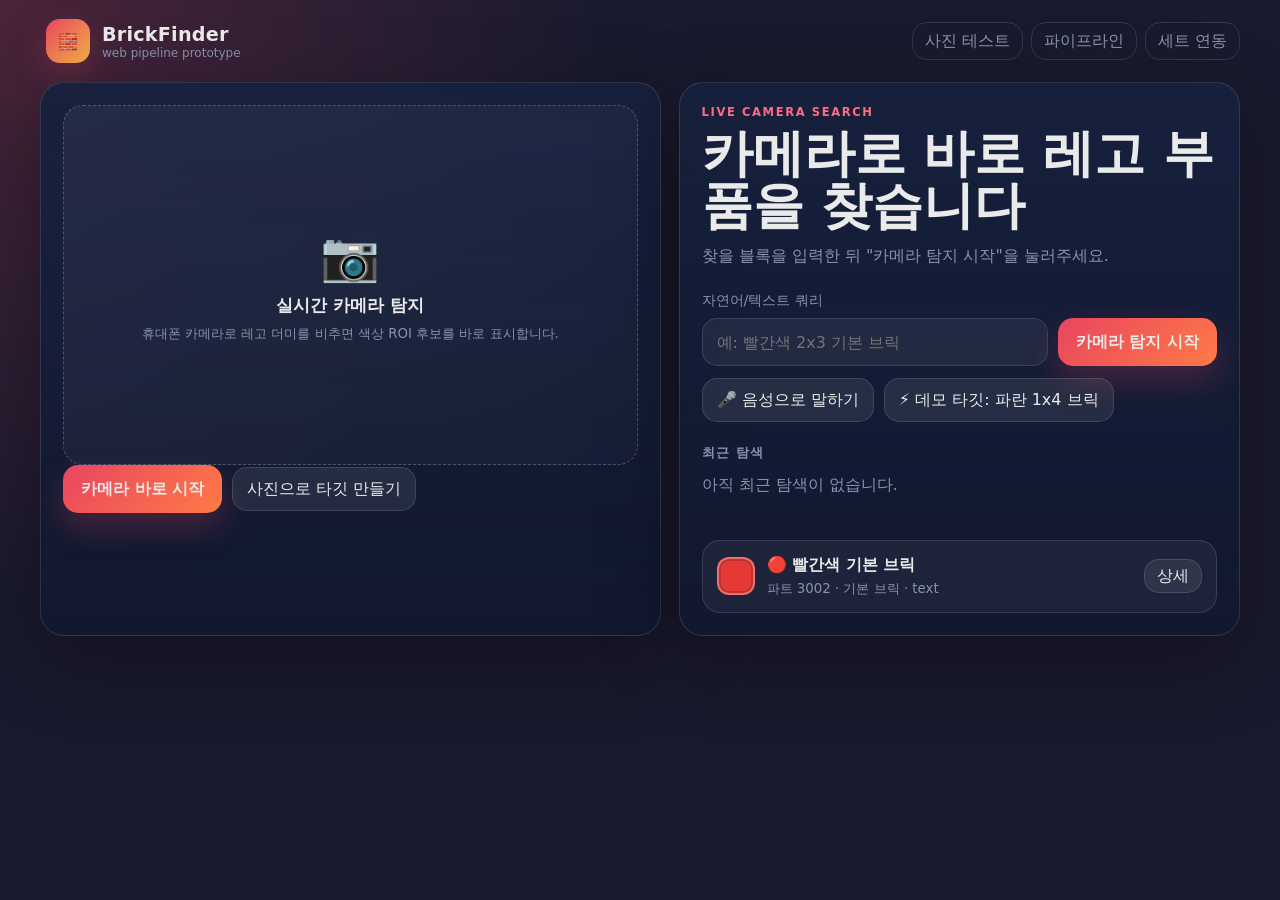
==== commit 565d1f1b: "Frontend: don't auto-start camera; clear default text query" ====
--- a/frontend/index.html
+++ b/frontend/index.html
@@ -46,11 +46,11 @@
             <div class="query-panel glass-card">
               <p class="eyebrow">live camera search</p>
               <h1 id="homeTitle">카메라로 바로 레고 부품을 찾습니다</h1>
-              <p class="subcopy">기본 타깃으로 카메라가 바로 열립니다. 바꾸고 싶으면 아래에 “빨간색 2x3 기본 브릭”, “blue 1x4 plate”처럼 입력하세요.</p>
+              <p class="subcopy">찾을 블록을 입력한 뒤 "카메라 탐지 시작"을 눌러주세요.</p>
 
               <label class="input-label" for="textQuery">자연어/텍스트 쿼리</label>
               <div class="query-input-row">
-                <input id="textQuery" type="text" value="빨간색 2x3 기본 브릭" autocomplete="off" />
+                <input id="textQuery" type="text" value="" placeholder="예: 빨간색 2x3 기본 브릭" autocomplete="off" />
                 <button class="primary-button" id="startTextSearch">카메라 탐지 시작</button>
               </div>
 
